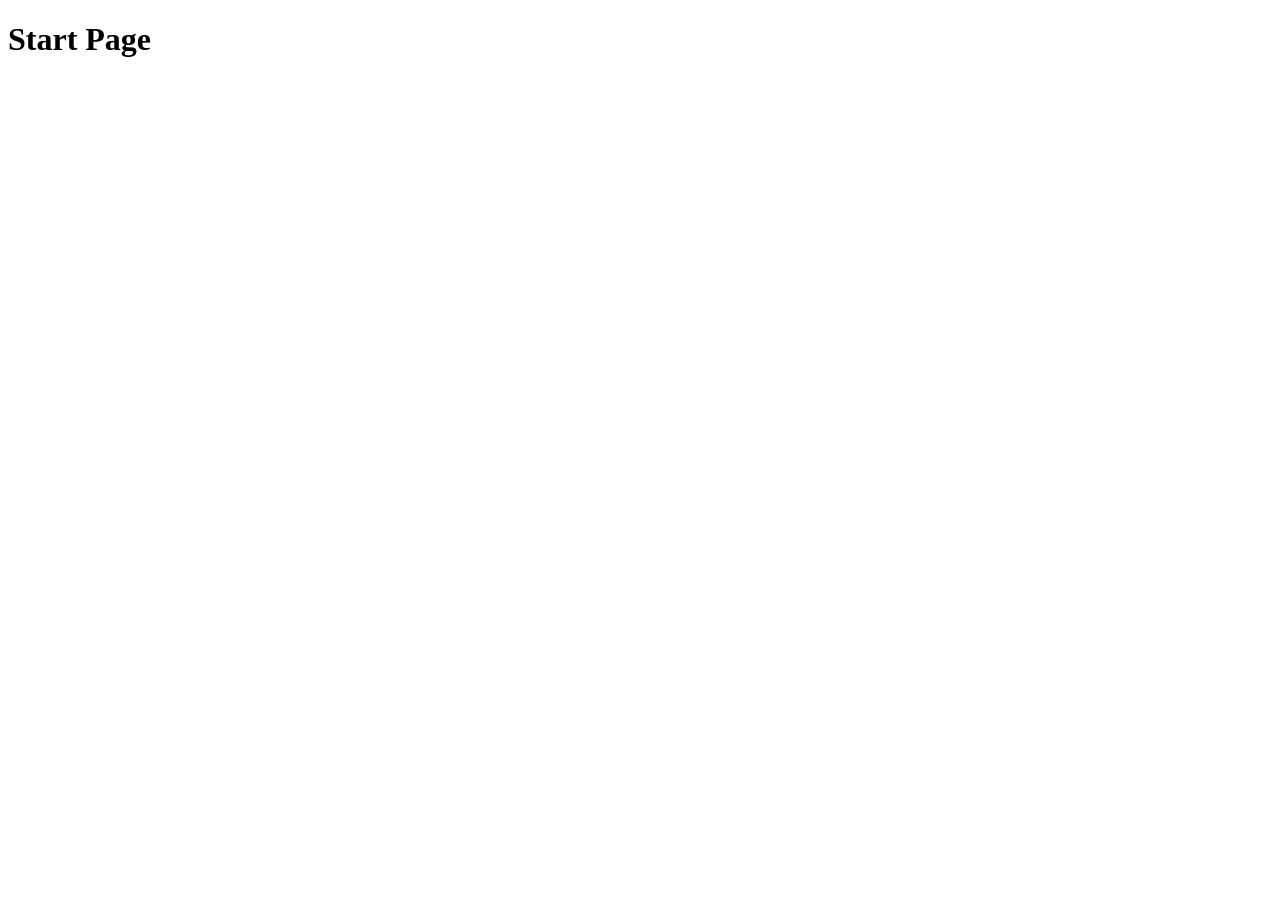
==== index.html @ 2076dc63 "First Set up" ====
<!DOCTYPE html>
<html lang="en">

<head>
    <meta charset="UTF-8">
    <meta name="viewport" content="width=device-width, initial-scale=1.0">
    <title>Start Page</title>
</head>

<body>
    <h1>Start Page</h1>
</body>

</html>
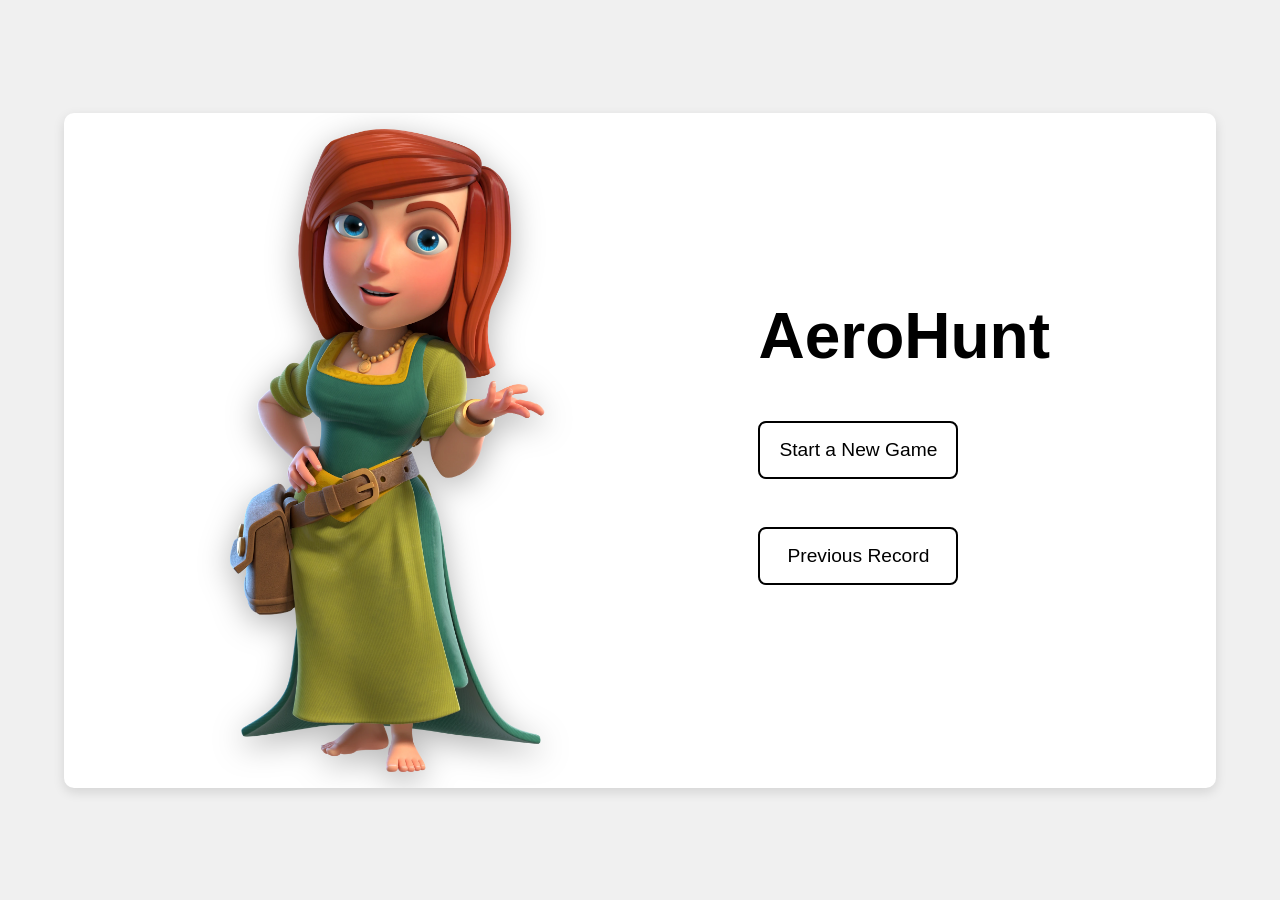
==== commit 1dc523a9: "My part 1" ====
--- a/index.html
+++ b/index.html
@@ -4,11 +4,24 @@
 <head>
     <meta charset="UTF-8">
     <meta name="viewport" content="width=device-width, initial-scale=1.0">
-    <title>Start Page</title>
+    <title>AeroHunt</title>
+    <link rel="stylesheet" href="index.css">
 </head>
 
 <body>
-    <h1>Start Page</h1>
+    <div class="container">
+        <div class="left-section">
+            <img src="./assets/Villager_info.webp" alt="AeroHunt 3D image">
+        </div>
+        <div class="right-section">
+            <h1 id="title">AeroHunt</h1>
+            <div class="button-group">
+                <button class="option-btn" onclick="startNewGame()">Start a New Game</button>
+                <button class="option-btn" onclick="viewPreviousRecord()">Previous Record</button>
+            </div>
+        </div>
+    </div>
+    <script src="src/index.js"></script>
 </body>
 
 </html>
--- a/index.css
+++ b/index.css
@@ -0,0 +1,80 @@
+body {
+    font-family: Arial, sans-serif;
+    margin: 0;
+    padding: 0;
+    display: flex;
+    flex-direction: column;
+    align-items: center;
+    justify-content: center;
+    min-height: 100vh;
+    background-color: #f0f0f0;
+}
+
+#title {
+    font-size: 4rem;
+    font-weight: bold;
+    color: #000;
+    text-align: left;
+    margin: 0 0 2rem 0;
+}
+
+.container {
+    display: flex;
+    width: 90%;
+    max-width: 1400px;
+    height: 75vh;
+    background-color: white;
+    border-radius: 10px;
+    box-shadow: 0 4px 12px rgba(0, 0, 0, 0.12);
+    overflow: hidden;
+}
+
+.left-section {
+    flex: 1.2;
+    display: flex;
+    align-items: center;
+    justify-content: center;
+    padding: 1rem;
+}
+
+.left-section img {
+    width: 100%;
+    height: 100%;
+    object-fit: contain;
+    filter: drop-shadow(0 0.5rem 1rem rgba(0, 0, 0, 0.3));
+}
+
+.right-section {
+    flex: 0.8;
+    display: flex;
+    flex-direction: column;
+    align-items: flex-start;
+    justify-content: center;
+    padding: 3rem;
+}
+
+.button-group {
+    width: 100%;
+    display: flex;
+    flex-direction: column;
+    gap: 1rem;
+}
+
+.option-btn {
+    width: 200px;
+    padding: 1rem;
+    margin: 1rem 0;
+    font-size: 1.2rem;
+    background-color: transparent;
+    color: #000;
+    border: 2px solid #000;
+    border-radius: 8px;
+    cursor: pointer;
+    transition: background-color 0.3s, color 0.3s, transform 0.2s;
+}
+
+.option-btn:hover {
+    background-color: #000;
+    color: #fff;
+    transform: translateY(-2px);
+}
